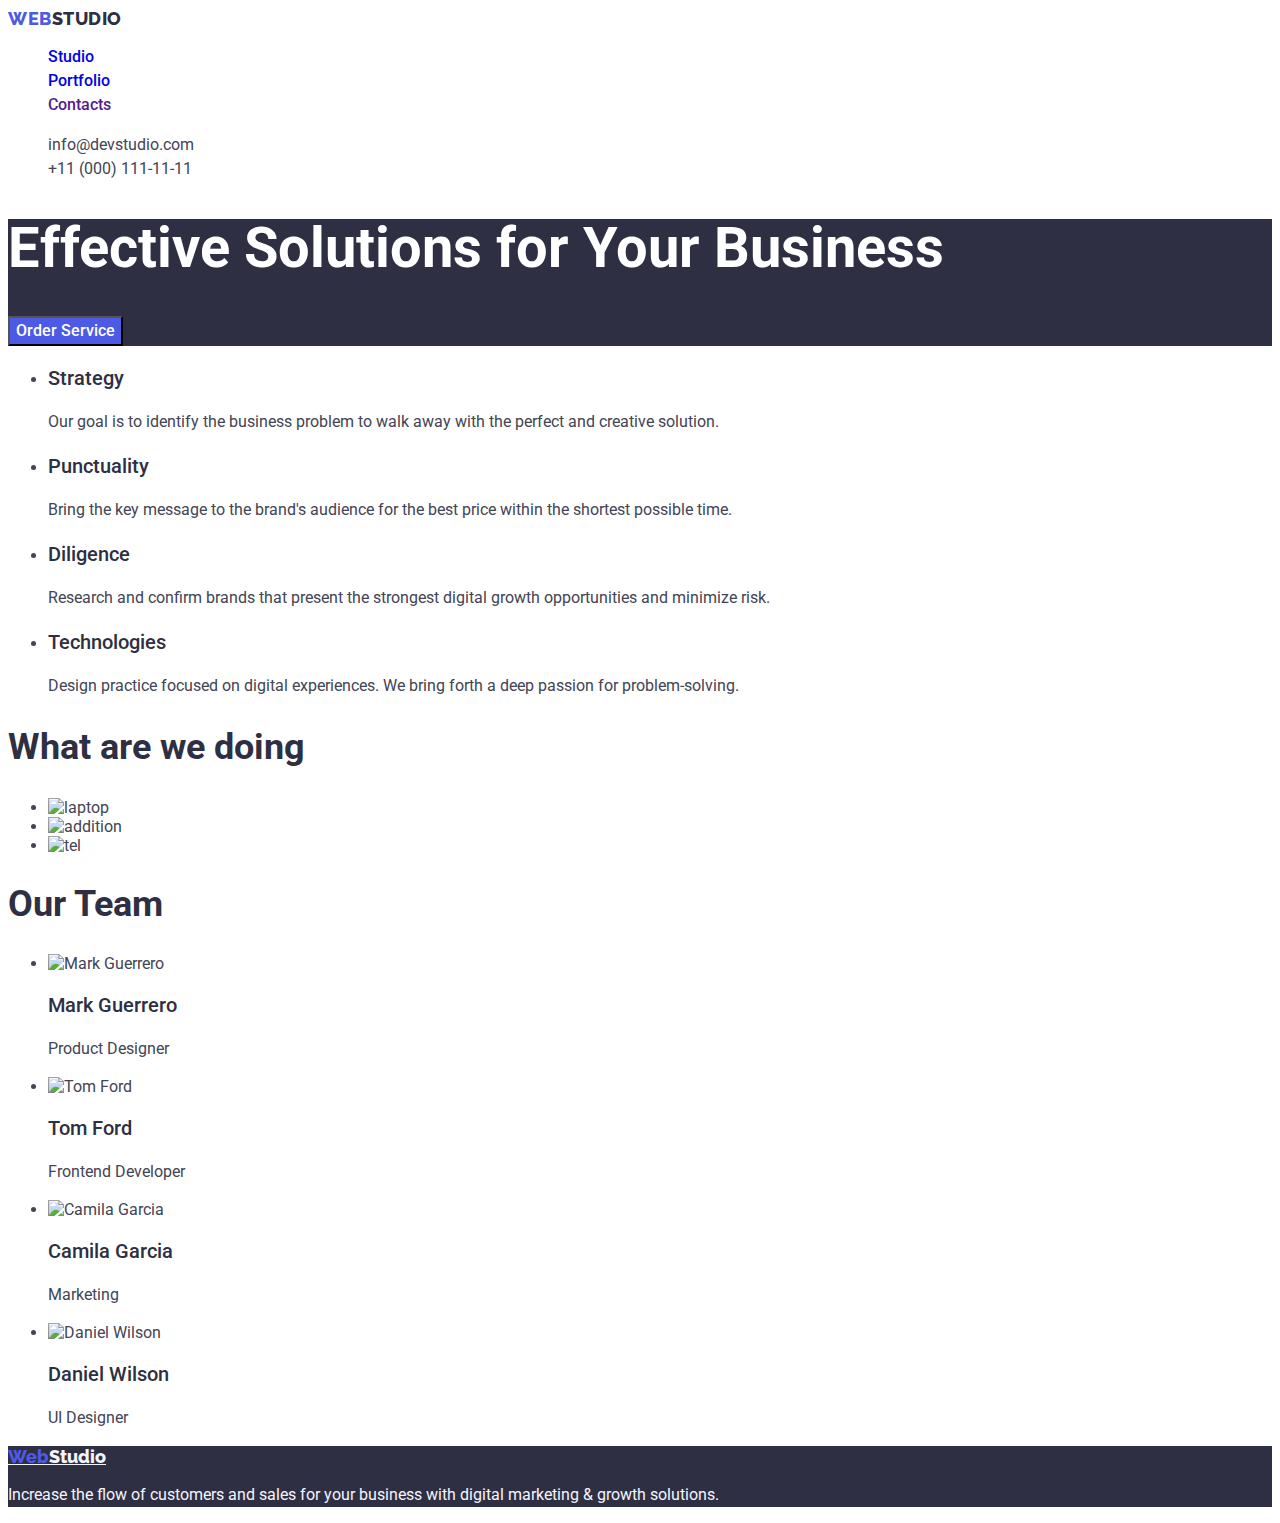
==== index.html @ cc431af2 "adress css" ====
<!DOCTYPE html>
<html lang="en">
  <head>
    <meta charset="UTF-8" />
    <meta http-equiv="X-UA-Compatible" content="IE=edge" />
    <meta name="viewport" content="width=device-width, initial-scale=1.0" />

    <link rel="preconnect" href="https://fonts.googleapis.com" />
    <link rel="preconnect" href="https://fonts.gstatic.com" crossorigin />
    <link
      href="https://fonts.googleapis.com/css2?family=Raleway:wght@800&family=Roboto:wght@400;500;700;900&display=swap"
      rel="stylesheet"
    />
    <title>WebStudio</title>
    <link rel="stylesheet" href="/css/styles.css" />
  </head>
  <body>
    <header class="header">
      <nav class="header-nav">
        <a class="header-logo link" href="./index.html">
          Web<span class="header-logo-studio">Studio</span></a
        >
        <ul class="header-menu list">
          <li class="header-menu-item">
            <a class="header-menu-link link" href="./index.html">Studio</a>
          </li>
          <li class="header-menu-item">
            <a class="header-menu-link link" href="./portfolio.html"
              >Portfolio</a
            >
          </li>
          <li class="header-menu-item">
            <a class="header-menu-link link" href="">Contacts</a>
          </li>
        </ul>
      </nav>
      <address class="address">
        <ul class="address-list list">
          <li class="address-item">
            <a class="address-link link" href="mailto:info@devstudio.com"
              >info@devstudio.com</a
            >
          </li>
          <li class="address-item">
            <a class="address-link link" href="tel:+110001111111"
              >+11 (000) 111-11-11</a
            >
          </li>
        </ul>
      </address>
    </header>

    <main>
      <section class="hero">
        <h1 class="hero-title">Effective Solutions for Your Business</h1>
        <button type="button" class="hero-btn">Order Service</button>
      </section>

      <section class="criteria">
        <h2 hidden>Criteria</h2>
        <ul class="criteria-list">
          <li class="criteria-item">
            <h3 class="criteria-subtitle">Strategy</h3>
            <p class="criteria-item-text">
              Our goal is to identify the business problem to walk away with the
              perfect and creative solution.
            </p>
          </li>
          <li class="criteria-item">
            <h3 class="criteria-subtitle">Punctuality</h3>
            <p class="criteria-item-text">
              Bring the key message to the brand's audience for the best price
              within the shortest possible time.
            </p>
          </li>
          <li class="criteria-item">
            <h3 class="criteria-subtitle">Diligence</h3>
            <p class="criteria-item-text">
              Research and confirm brands that present the strongest digital
              growth opportunities and minimize risk.
            </p>
          </li>
          <li class="criteria-item">
            <h3 class="criteria-subtitle">Technologies</h3>
            <p class="criteria-item-text">
              Design practice focused on digital experiences. We bring forth a
              deep passion for problem-solving.
            </p>
          </li>
        </ul>
      </section>

      <section class="question">
        <h2 class="question-title">What are we doing</h2>
        <ul class="question-list">
          <li class="question-item">
            <img
              src="./images/img10.jpg"
              alt="laptop"
              width="360"
              height="300"
            />
          </li>
          <li class="question-item">
            <img
              src="./images/img20.jpg"
              alt="addition"
              width="360"
              height="300"
            />
          </li>
          <li class="question-item">
            <img src="./images/img30.jpg" alt="tel" width="360" height="300" />
          </li>
        </ul>
      </section>

      <section class="Team">
        <h2 class="team-title">Our Team</h2>
        <ul class="team-list">
          <li class="team-item">
            <img src="./images/photo1.jpg" alt="Mark Guerrero" width="264" />
            <h3 class="team-subtitle">Mark Guerrero</h3>
            <p class="team-item-text">Product Designer</p>
          </li>
          <li class="team-item">
            <img src="./images/photo2.jpg" alt="Tom Ford" width="264" />
            <h3 class="team-subtitle">Tom Ford</h3>
            <p class="team-item-text">Frontend Developer</p>
          </li>
          <li class="team-item">
            <img src="./images/photo3.jpg" alt="Camila Garcia" width="264" />
            <h3 class="team-subtitle">Camila Garcia</h3>
            <p class="team-item-text">Marketing</p>
          </li>
          <li class="team-item">
            <img src="./images/photo4.jpg" alt="Daniel Wilson" width="264" />
            <h3 class="team-subtitle">Daniel Wilson</h3>
            <p class="team-item-text">UI Designer</p>
          </li>
        </ul>
      </section>
    </main>
    <footer class="footer">
      <a href="./index.html" class="footer-logo"
        ><span class="footer-logo-web">Web</span>Studio</a
      >

      <p class="footer-text">
        Increase the flow of customers and sales for your business with digital
        marketing & growth solutions.
      </p>
    </footer>
  </body>
</html>
---- css/styles.css ----
body {
  font-family: "Roboto", sans-serif;
  color: #434455;
  background-color: var(--white-background);
}
:root {
  --title-color: #2e2f42;
  --accent-color: #404bbf;
  --subtitle-text: #434455;
  --active-links: #4d5ae5;
  --white-background: #ffffff;
  --light-backgrounds: #f4f4fd;
}
/****************************holovna********************/
/***logo****/
.header {
}
.header-nav {
}

.link {
  text-decoration: none;
}
.list {
  list-style: none;
}

.header-logo-studio {
  font-family: "Raleway", sans-serif;
  font-style: normal;
  font-weight: 800;
  font-size: 18px;
  line-height: 1.17;
  color: var(--title-color);
  letter-spacing: 0.03em;
  text-transform: uppercase;
}
.header-logo {
  font-family: "Raleway", sans-serif;
  font-style: normal;
  font-weight: 800;
  font-size: 18px;
  line-height: 1.17;
  letter-spacing: 0.03em;
  text-transform: uppercase;
  color: var(--active-links);
}
.header-menu-list {
}
.header-menu-item {
  font-family: "Roboto";
  font-style: normal;
  font-weight: 500;
  font-size: 16px;
  line-height: 1.5;
  color: var(--title-color);
}
.header-logo:hover {
  color: var(--active-links);
}
.header-logo:focus {
  color: var(--active-links);
}
.header-menu-link:hover {
  color: var(--active-links);
}
.header-menu-link:focus {
  color: var(--active-links);
}

.address {
  font-style: normal;
}
.address-list {
}
.address-item {
}
.address-link {
  font-family: "Roboto";
  font-style: normal;
  font-weight: 400;
  font-size: 16px;
  line-height: 1.5;
  color: var(--subtitle-text);
}
.address-link:hover {
  color: #404bbf;
}
.address-link:focus {
  color: #404bbf;
}
/****hero***/
.hero {
  background: var(--title-color);
}
.hero-title {
  font-family: "Roboto";
  font-style: normal;
  font-weight: 700;
  font-size: 56px;
  line-height: 1.07;
  color: #ffffff;
}
.hero-btn {
  background: #4d5ae5;
  font-family: "Roboto";
  font-style: normal;
  font-weight: 500;
  font-size: 16px;
  line-height: 1.5;
  color: #ffffff;
}
/***criteria****/
.criteria {
}
.criteria-list {
}
.criteria-item {
}
.criteria-subtitle {
  font-family: "Roboto";
  font-style: normal;
  font-weight: 500;
  font-size: 20px;
  line-height: 1.2;
  color: var(--title-color);
}
.criteria-item-text {
  font-family: "Roboto";
  font-style: normal;
  font-weight: 400;
  font-size: 16px;
  line-height: 1.5;
  color: #434455;
}
/***question****/
.question-title {
  font-family: "Roboto";
  font-style: normal;
  font-weight: 700;
  font-size: 36px;
  line-height: 1.11;
  color: var(--title-color);
}
.question-list {
}
.question-item {
}
/***Team ***/
.Team {
}
.team-title {
  font-family: "Roboto";
  font-style: normal;
  font-weight: 700;
  font-size: 36px;
  line-height: 1.11;
  color: var(--title-color);
}

.team-list {
}
.team-item {
}
.team-subtitle {
  font-family: "Roboto";
  font-style: normal;
  font-weight: 500;
  font-size: 20px;
  line-height: 1.2;
  color: var(--title-color);
}
.team-item-text {
  font-family: "Roboto";
  font-style: normal;
  font-weight: 400;
  font-size: 16px;
  line-height: 1.5;
  color: #434455;
}
/****footer***/
.footer {
  background: var(--title-color);
}

.footer-text {
  font-family: "Roboto";
  font-style: normal;
  font-weight: 400;
  font-size: 16px;
  line-height: 1.5;
  color: #f4f4fd;
}
.footer-logo {
  font-family: "Raleway";
  font-style: normal;
  font-weight: 800;
  font-size: 18px;
  line-height: 1.17;
  color: #f4f4fd;
}
.footer-logo-web {
  font-family: "Raleway";
  font-style: normal;
  font-weight: 800;
  font-size: 18px;
  line-height: 1.17;
  color: #4d5ae5;
}
.footer-text {
  font-family: "Roboto";
  font-style: normal;
  font-weight: 400;
  font-size: 16px;
  line-height: 1.5;
  color: #f4f4fd;
}
/********************imgs page*******************/
/*******************buttons****************/
.varieties {
}
.varieties-list {
}
.varieties-item {
}
.varieties-btn-all {
  background: #404bbf;
  font-family: "Roboto";
  font-style: normal;
  font-weight: 500;
  font-size: 16px;
  line-height: 1.5;
  color: #ffffff;
}
.varieties-btn {
  background: #f4f4fd;
  font-family: "Roboto";
  font-style: normal;
  font-weight: 500;
  font-size: 16px;
  line-height: 1.5;
  color: #4d5ae5;
}
/********imgs******/
.imgs {
}
.imgs-list {
}
.imgs-item {
}
.imgs-subtitle {
  font-family: "Roboto";
  font-style: normal;
  font-weight: 500;
  font-size: 20px;
  line-height: 1.2;
  color: var(--title-color);
}
.imgs-text {
  font-family: "Roboto";
  font-style: normal;
  font-weight: 400;
  font-size: 16px;
  line-height: 24px;
  color: #434455;
}
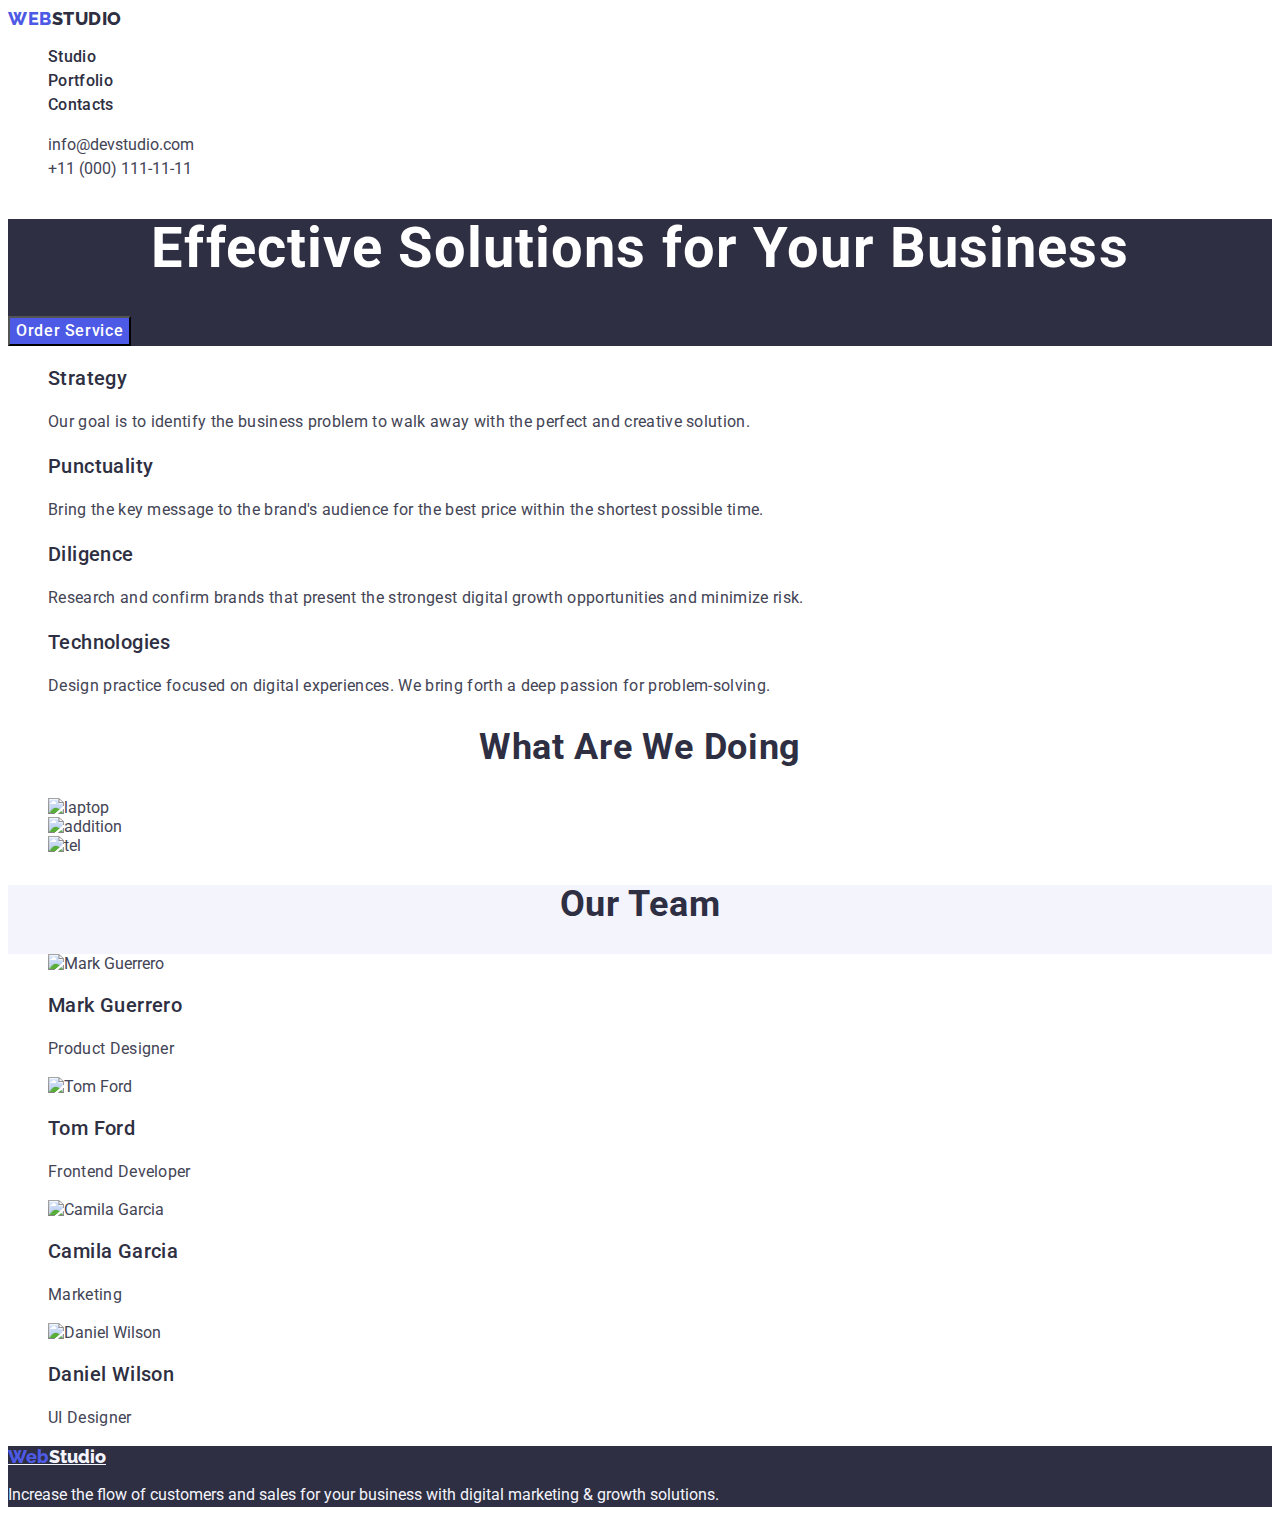
==== commit bb26a2b3: "team" ====
--- a/index.html
+++ b/index.html
@@ -12,12 +12,12 @@
       rel="stylesheet"
     />
     <title>WebStudio</title>
-    <link rel="stylesheet" href="/css/styles.css" />
+    <link rel="stylesheet" href="./css/styles.css" />
   </head>
   <body>
     <header class="header">
       <nav class="header-nav">
-        <a class="header-logo link" href="./index.html">
+        <a href="./index.html" class="header-logo link">
           Web<span class="header-logo-studio">Studio</span></a
         >
         <ul class="header-menu list">
@@ -58,7 +58,7 @@
 
       <section class="criteria">
         <h2 hidden>Criteria</h2>
-        <ul class="criteria-list">
+        <ul class="criteria-list list">
           <li class="criteria-item">
             <h3 class="criteria-subtitle">Strategy</h3>
             <p class="criteria-item-text">
@@ -92,7 +92,7 @@
 
       <section class="question">
         <h2 class="question-title">What are we doing</h2>
-        <ul class="question-list">
+        <ul class="question-list list">
           <li class="question-item">
             <img
               src="./images/img10.jpg"
@@ -115,9 +115,9 @@
         </ul>
       </section>
 
-      <section class="Team">
+      <section class="team">
         <h2 class="team-title">Our Team</h2>
-        <ul class="team-list">
+        <ul class="team-list list">
           <li class="team-item">
             <img src="./images/photo1.jpg" alt="Mark Guerrero" width="264" />
             <h3 class="team-subtitle">Mark Guerrero</h3>
--- a/css/styles.css
+++ b/css/styles.css
@@ -48,24 +48,33 @@
 .header-menu-list {
 }
 .header-menu-item {
-  font-family: "Roboto";
-  font-style: normal;
-  font-weight: 500;
-  font-size: 16px;
-  line-height: 1.5;
-  color: var(--title-color);
-}
-.header-logo:hover {
+}
+.header-menu-link {
+  font-family: "Roboto";
+  font-style: normal;
+  font-weight: 500;
+  font-size: 16px;
+  line-height: 1.5;
+  letter-spacing: 0.02em;
+  color: var(--title-color);
+}
+.header-menu-list:hover {
+  color: #404bbf;
+}
+.header-menu-list:focus {
+  color: #404bbf;
+}
+.header-logo :hover {
   color: var(--active-links);
 }
-.header-logo:focus {
+.header-logo :focus {
   color: var(--active-links);
 }
 .header-menu-link:hover {
-  color: var(--active-links);
+  color: #404bbf;
 }
 .header-menu-link:focus {
-  color: var(--active-links);
+  color: #404bbf;
 }
 
 .address {
@@ -99,16 +108,26 @@
   font-weight: 700;
   font-size: 56px;
   line-height: 1.07;
+  text-align: center;
+  letter-spacing: 0.02em;
   color: #ffffff;
 }
 .hero-btn {
+  cursor: pointer;
   background: #4d5ae5;
   font-family: "Roboto";
   font-style: normal;
   font-weight: 500;
   font-size: 16px;
   line-height: 1.5;
+  letter-spacing: 0.04em;
   color: #ffffff;
+}
+.hero-btn:hover {
+  background-color: #404bbf;
+}
+.hero-btn:focus {
+  background-color: #404bbf;
 }
 /***criteria****/
 .criteria {
@@ -123,6 +142,7 @@
   font-weight: 500;
   font-size: 20px;
   line-height: 1.2;
+  letter-spacing: 0.02em;
   color: var(--title-color);
 }
 .criteria-item-text {
@@ -131,15 +151,19 @@
   font-weight: 400;
   font-size: 16px;
   line-height: 1.5;
+  letter-spacing: 0.02em;
   color: #434455;
 }
 /***question****/
 .question-title {
+  text-transform: capitalize;
+  text-align: center;
   font-family: "Roboto";
   font-style: normal;
   font-weight: 700;
   font-size: 36px;
   line-height: 1.11;
+  letter-spacing: 0.02em;
   color: var(--title-color);
 }
 .question-list {
@@ -147,18 +171,23 @@
 .question-item {
 }
 /***Team ***/
-.Team {
+.team {
+  background-color: #f4f4fd;
 }
 .team-title {
+  text-align: center;
   font-family: "Roboto";
   font-style: normal;
   font-weight: 700;
   font-size: 36px;
   line-height: 1.11;
+  letter-spacing: 0.02em;
+  text-transform: capitalize;
   color: var(--title-color);
 }
 
 .team-list {
+  background-color: #ffffff;
 }
 .team-item {
 }
@@ -168,6 +197,7 @@
   font-weight: 500;
   font-size: 20px;
   line-height: 1.2;
+  letter-spacing: 0.02em;
   color: var(--title-color);
 }
 .team-item-text {
@@ -176,6 +206,7 @@
   font-weight: 400;
   font-size: 16px;
   line-height: 1.5;
+  letter-spacing: 0.02em;
   color: #434455;
 }
 /****footer***/
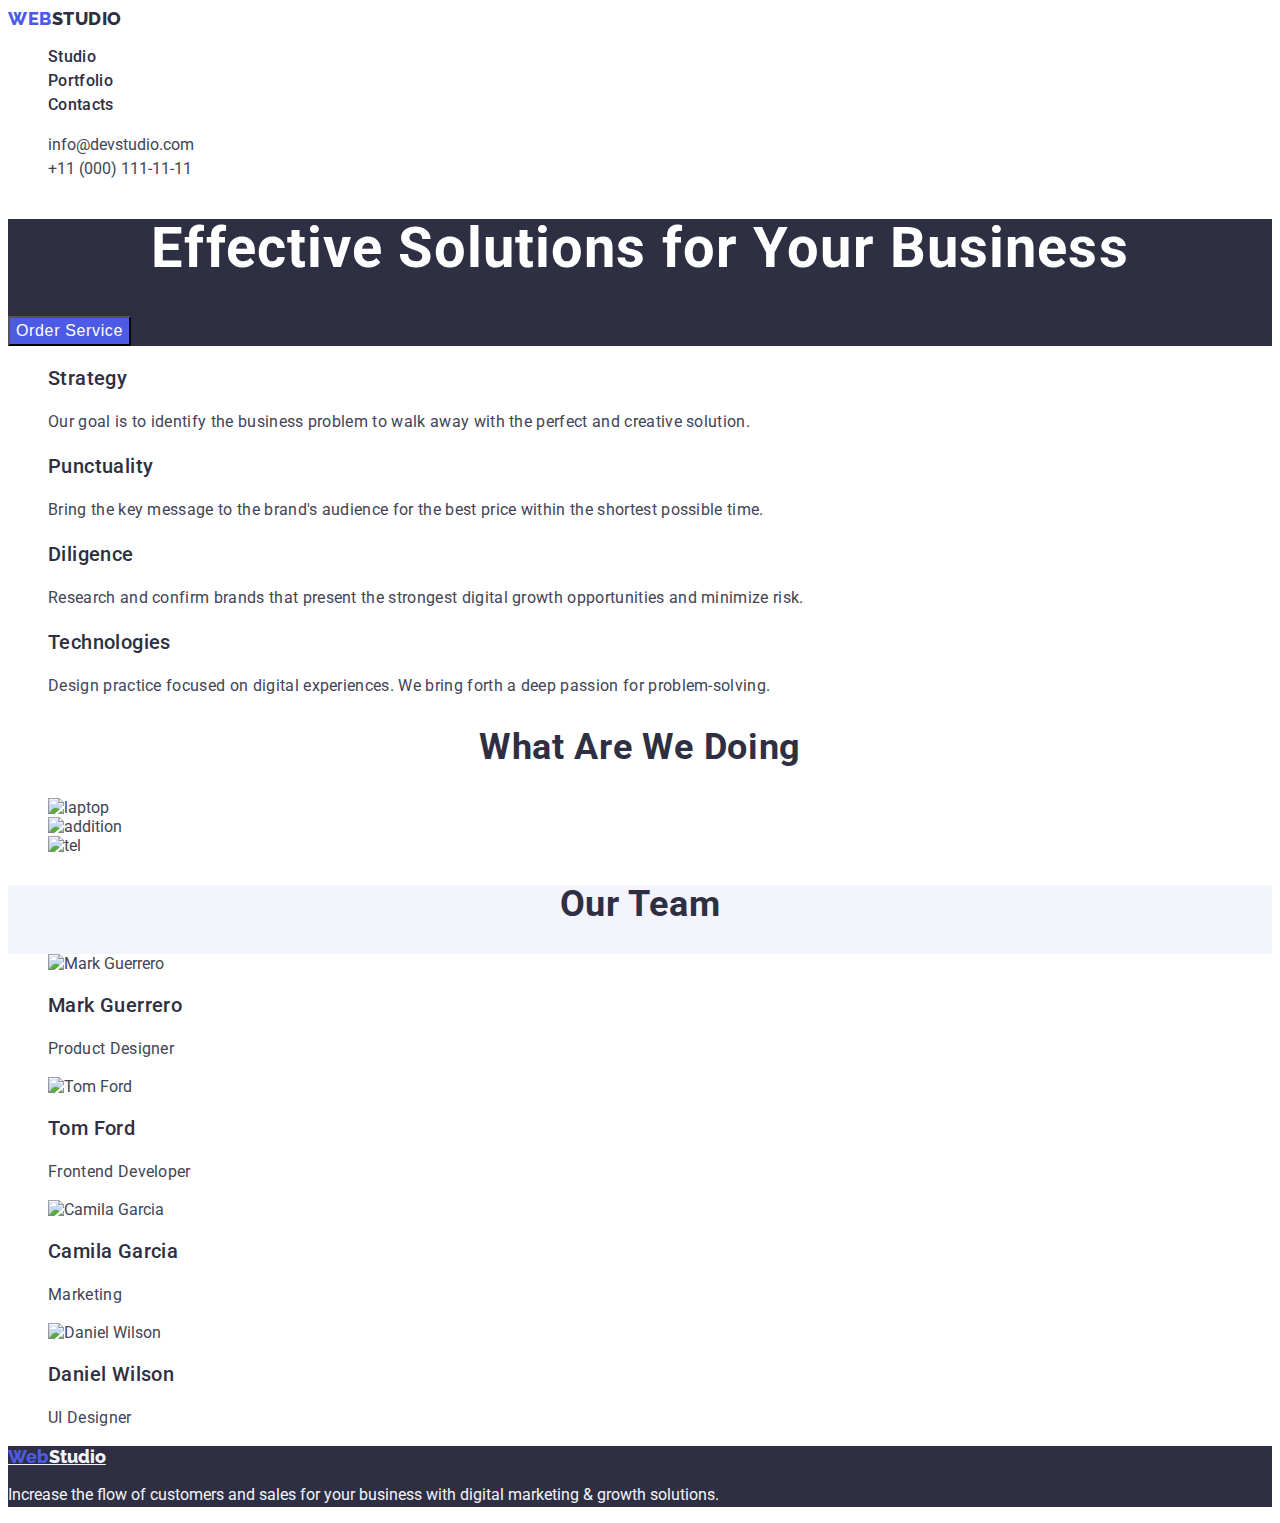
==== commit 41b22e7c: "team" ====
--- a/index.html
+++ b/index.html
@@ -115,7 +115,7 @@
         </ul>
       </section>
 
-      <section class="team">
+      <section class="our-team">
         <h2 class="team-title">Our Team</h2>
         <ul class="team-list list">
           <li class="team-item">
--- a/css/styles.css
+++ b/css/styles.css
@@ -113,15 +113,14 @@
   color: #ffffff;
 }
 .hero-btn {
-  cursor: pointer;
-  background: #4d5ae5;
-  font-family: "Roboto";
-  font-style: normal;
+  background-color: #4d5ae5;
+  background-color: #4d5ae5;
   font-weight: 500;
   font-size: 16px;
   line-height: 1.5;
   letter-spacing: 0.04em;
   color: #ffffff;
+  cursor: pointer;
 }
 .hero-btn:hover {
   background-color: #404bbf;
@@ -171,9 +170,10 @@
 .question-item {
 }
 /***Team ***/
-.team {
+.our-team {
   background-color: #f4f4fd;
 }
+
 .team-title {
   text-align: center;
   font-family: "Roboto";
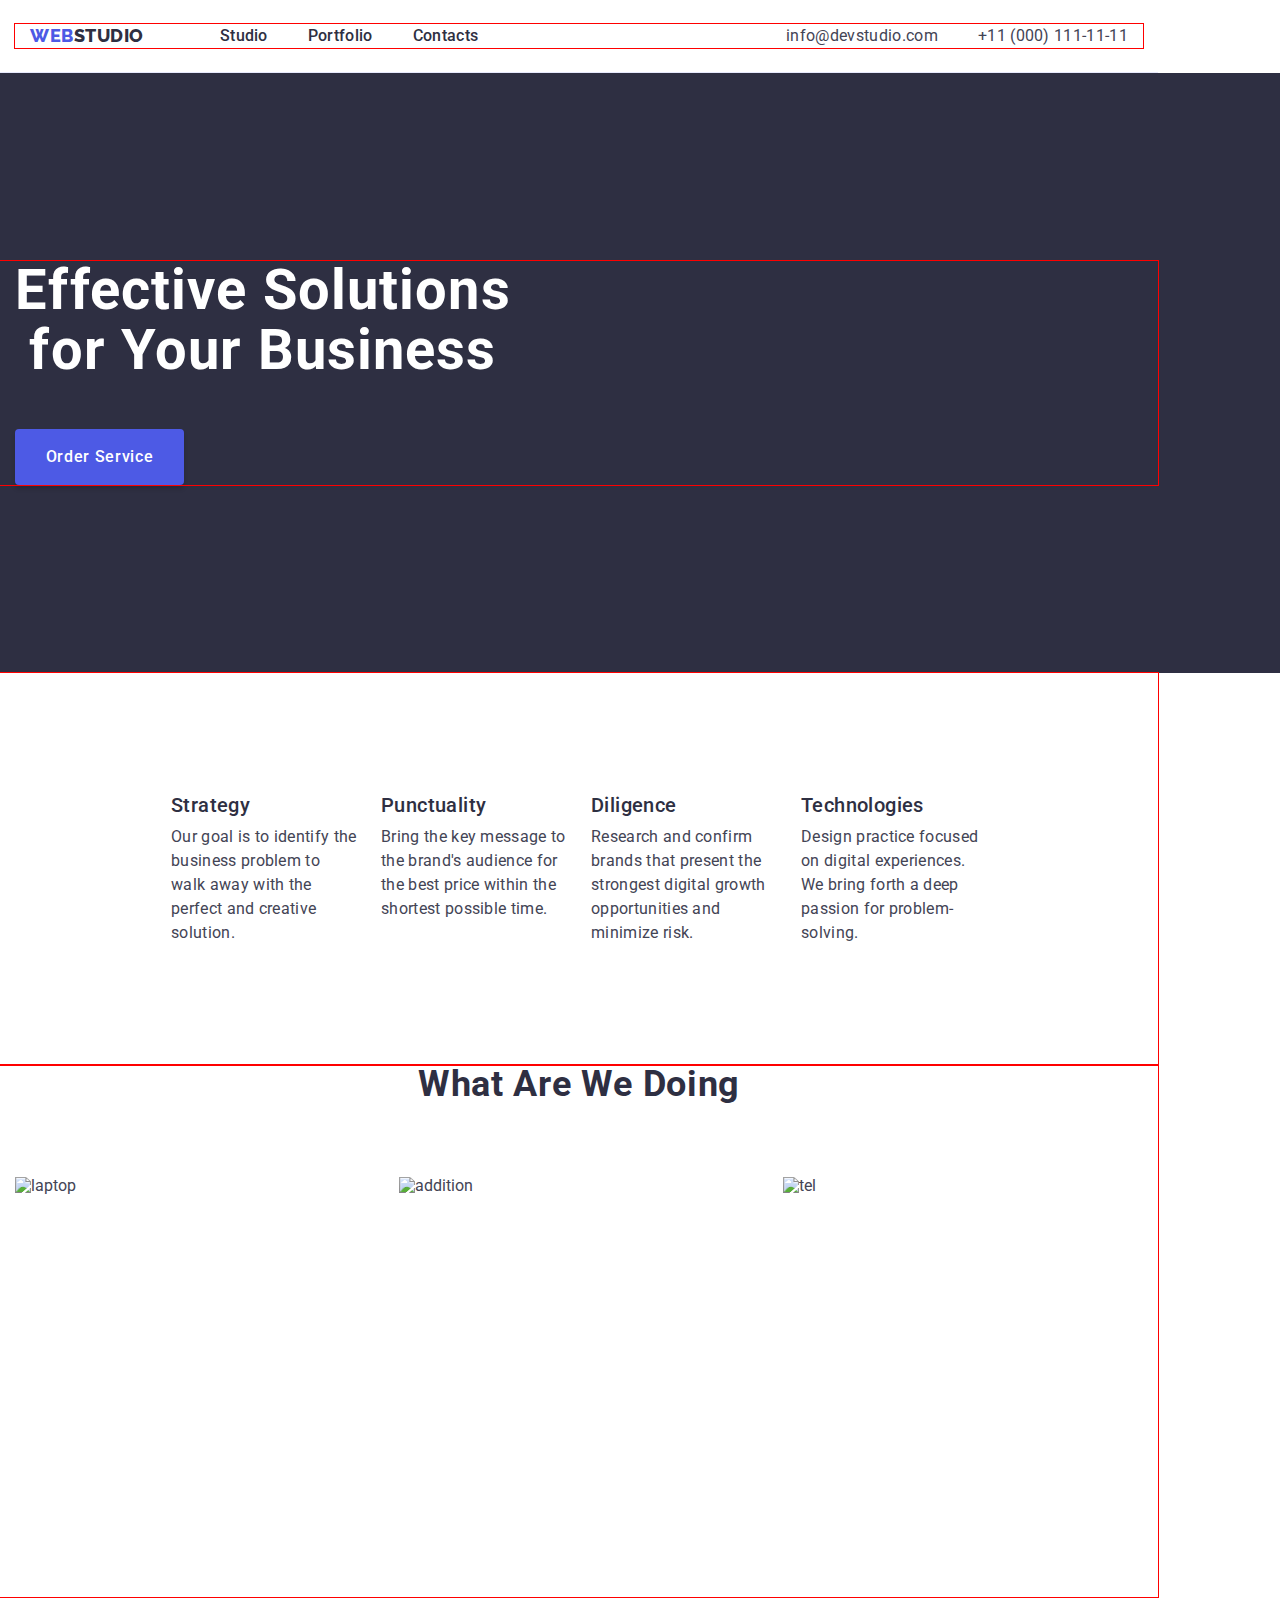
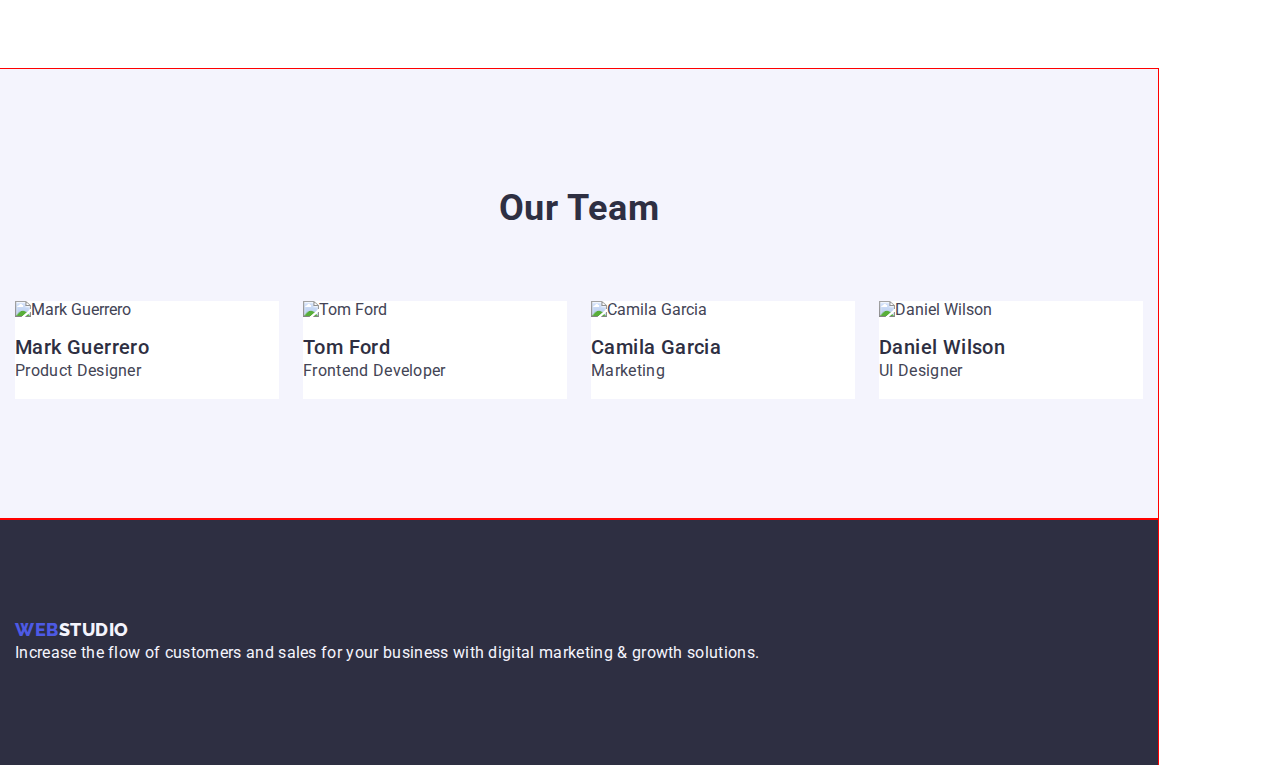
==== commit 94aeb4de: "section" ====
--- a/index.html
+++ b/index.html
@@ -11,145 +11,177 @@
       href="https://fonts.googleapis.com/css2?family=Raleway:wght@800&family=Roboto:wght@400;500;700;900&display=swap"
       rel="stylesheet"
     />
+    <link
+      rel="stylesheet"
+      href="https://cdnjs.cloudflare.com/ajax/libs/modern-normalize/2.0.0/modern-normalize.min.css"
+    />
     <title>WebStudio</title>
     <link rel="stylesheet" href="./css/styles.css" />
   </head>
   <body>
     <header class="header">
-      <nav class="header-nav">
-        <a href="./index.html" class="header-logo link">
-          Web<span class="header-logo-studio">Studio</span></a
-        >
-        <ul class="header-menu list">
-          <li class="header-menu-item">
-            <a class="header-menu-link link" href="./index.html">Studio</a>
-          </li>
-          <li class="header-menu-item">
-            <a class="header-menu-link link" href="./portfolio.html"
-              >Portfolio</a
-            >
-          </li>
-          <li class="header-menu-item">
-            <a class="header-menu-link link" href="">Contacts</a>
-          </li>
-        </ul>
-      </nav>
-      <address class="address">
-        <ul class="address-list list">
-          <li class="address-item">
-            <a class="address-link link" href="mailto:info@devstudio.com"
-              >info@devstudio.com</a
-            >
-          </li>
-          <li class="address-item">
-            <a class="address-link link" href="tel:+110001111111"
-              >+11 (000) 111-11-11</a
-            >
-          </li>
-        </ul>
-      </address>
+      <div class="container header-container">
+        <nav class="header-nav">
+          <a href="./index.html" class="header-logo link">
+            Web<span class="header-logo-studio">Studio</span></a
+          >
+          <ul class="header-menu list">
+            <li class="header-menu-item">
+              <a class="header-menu-link link" href="./index.html">Studio</a>
+            </li>
+            <li class="header-menu-item">
+              <a class="header-menu-link link" href="./portfolio.html"
+                >Portfolio</a
+              >
+            </li>
+            <li class="header-menu-item">
+              <a class="header-menu-link link" href="">Contacts</a>
+            </li>
+          </ul>
+        </nav>
+        <address class="address">
+          <ul class="address-list list">
+            <li class="address-item">
+              <a class="address-link link" href="mailto:info@devstudio.com"
+                >info@devstudio.com</a
+              >
+            </li>
+            <li class="address-item">
+              <a class="address-link link" href="tel:+110001111111"
+                >+11 (000) 111-11-11</a
+              >
+            </li>
+          </ul>
+        </address>
+      </div>
     </header>
 
     <main>
-      <section class="hero">
-        <h1 class="hero-title">Effective Solutions for Your Business</h1>
-        <button type="button" class="hero-btn">Order Service</button>
-      </section>
+        <section class="hero">
+          <div class="container hero-container">
+          <h1 class="hero-title">Effective Solutions for Your Business</h1>
+          <button type="button" class="hero-btn">Order Service</button>
+        </section>
+      </div>
 
-      <section class="criteria">
-        <h2 hidden>Criteria</h2>
-        <ul class="criteria-list list">
-          <li class="criteria-item">
-            <h3 class="criteria-subtitle">Strategy</h3>
-            <p class="criteria-item-text">
-              Our goal is to identify the business problem to walk away with the
-              perfect and creative solution.
-            </p>
-          </li>
-          <li class="criteria-item">
-            <h3 class="criteria-subtitle">Punctuality</h3>
-            <p class="criteria-item-text">
-              Bring the key message to the brand's audience for the best price
-              within the shortest possible time.
-            </p>
-          </li>
-          <li class="criteria-item">
-            <h3 class="criteria-subtitle">Diligence</h3>
-            <p class="criteria-item-text">
-              Research and confirm brands that present the strongest digital
-              growth opportunities and minimize risk.
-            </p>
-          </li>
-          <li class="criteria-item">
-            <h3 class="criteria-subtitle">Technologies</h3>
-            <p class="criteria-item-text">
-              Design practice focused on digital experiences. We bring forth a
-              deep passion for problem-solving.
-            </p>
-          </li>
-        </ul>
-      </section>
+      <div class="container">
+        <section class="criteria">
+          <h2 hidden>Criteria</h2>
+          <ul class="criteria-list list">
+            <li class="criteria-item">
+              <h3 class="criteria-subtitle">Strategy</h3>
+              <p class="criteria-item-text">
+                Our goal is to identify the business problem to walk away with
+                the perfect and creative solution.
+              </p>
+            </li>
+            <li class="criteria-item">
+              <h3 class="criteria-subtitle">Punctuality</h3>
+              <p class="criteria-item-text">
+                Bring the key message to the brand's audience for the best price
+                within the shortest possible time.
+              </p>
+            </li>
+            <li class="criteria-item">
+              <h3 class="criteria-subtitle">Diligence</h3>
+              <p class="criteria-item-text">
+                Research and confirm brands that present the strongest digital
+                growth opportunities and minimize risk.
+              </p>
+            </li>
+            <li class="criteria-item">
+              <h3 class="criteria-subtitle">Technologies</h3>
+              <p class="criteria-item-text">
+                Design practice focused on digital experiences. We bring forth a
+                deep passion for problem-solving.
+              </p>
+            </li>
+          </ul>
+        </section>
+      </div>
 
-      <section class="question">
-        <h2 class="question-title">What are we doing</h2>
-        <ul class="question-list list">
-          <li class="question-item">
-            <img
-              src="./images/img10.jpg"
-              alt="laptop"
-              width="360"
-              height="300"
-            />
-          </li>
-          <li class="question-item">
-            <img
-              src="./images/img20.jpg"
-              alt="addition"
-              width="360"
-              height="300"
-            />
-          </li>
-          <li class="question-item">
-            <img src="./images/img30.jpg" alt="tel" width="360" height="300" />
-          </li>
-        </ul>
-      </section>
+      <div class="container">
+        <section class="question">
+          <h2 class="question-title">What are we doing</h2>
+          <ul class="question-list list">
+            <li class="question-item">
+              <img
+                src="./images/img10.jpg"
+                alt="laptop"
+                width="360"
+                height="300"
+              />
+            </li>
+            <li class="question-item">
+              <img
+                src="./images/img20.jpg"
+                alt="addition"
+                width="360"
+                height="300"
+              />
+            </li>
+            <li class="question-item">
+              <img
+                src="./images/img30.jpg"
+                alt="tel"
+                width="360"
+                height="300"
+              />
+            </li>
+          </ul>
+        </section>
+      </div>
 
-      <section class="our-team">
-        <h2 class="team-title">Our Team</h2>
-        <ul class="team-list list">
-          <li class="team-item">
-            <img src="./images/photo1.jpg" alt="Mark Guerrero" width="264" />
-            <h3 class="team-subtitle">Mark Guerrero</h3>
-            <p class="team-item-text">Product Designer</p>
-          </li>
-          <li class="team-item">
-            <img src="./images/photo2.jpg" alt="Tom Ford" width="264" />
-            <h3 class="team-subtitle">Tom Ford</h3>
-            <p class="team-item-text">Frontend Developer</p>
-          </li>
-          <li class="team-item">
-            <img src="./images/photo3.jpg" alt="Camila Garcia" width="264" />
-            <h3 class="team-subtitle">Camila Garcia</h3>
-            <p class="team-item-text">Marketing</p>
-          </li>
-          <li class="team-item">
-            <img src="./images/photo4.jpg" alt="Daniel Wilson" width="264" />
-            <h3 class="team-subtitle">Daniel Wilson</h3>
-            <p class="team-item-text">UI Designer</p>
-          </li>
-        </ul>
-      </section>
+      <div class="container team-container">
+        <section class="our-team">
+          <h2 class="team-title">Our Team</h2>
+          <ul class="team-list list">
+            <li class="team-item">
+              <img src="./images/photo1.jpg" alt="Mark Guerrero" width="264" />
+
+              <div class="team-text">
+                <h3 class="team-subtitle">Mark Guerrero</h3>
+                <p class="team-item-text">Product Designer</p>
+              </div>
+            </li>
+            <li class="team-item">
+              <img src="./images/photo2.jpg" alt="Tom Ford" width="264" />
+
+              <div class="team-text">
+                <h3 class="team-subtitle">Tom Ford</h3>
+                <p class="team-item-text">Frontend Developer</p>
+              </div>
+            </li>
+            <li class="team-item">
+              <img src="./images/photo3.jpg" alt="Camila Garcia" width="264" />
+
+              <div class="team-text">
+                <h3 class="team-subtitle">Camila Garcia</h3>
+                <p class="team-item-text">Marketing</p>
+              </div>
+            </li>
+            <li class="team-item">
+              <img src="./images/photo4.jpg" alt="Daniel Wilson" width="264" />
+              <div class="team-text">
+                <h3 class="team-subtitle">Daniel Wilson</h3>
+                <p class="team-item-text">UI Designer</p>
+              </div>
+            </li>
+          </ul>
+        </section>
+      </div>
     </main>
-    <footer class="footer">
-      <a href="./index.html" class="footer-logo"
-        ><span class="footer-logo-web">Web</span>Studio</a
-      >
+    <div class="container footer-container">
+      <footer class="footer">
+        <a href="./index.html" class="footer-logo link"
+          >Web<span class="footer-logo-studio">Studio</span></a
+        >
 
-      <p class="footer-text">
-        Increase the flow of customers and sales for your business with digital
-        marketing & growth solutions.
-      </p>
-    </footer>
+        <p class="footer-text">
+          Increase the flow of customers and sales for your business with
+          digital marketing & growth solutions.
+        </p>
+      </footer>
+    </div>
   </body>
 </html>
--- a/css/styles.css
+++ b/css/styles.css
@@ -1,6 +1,6 @@
 body {
   font-family: "Roboto", sans-serif;
-  color: #434455;
+  color: var(--text-color);
   background-color: var(--white-background);
 }
 :root {
@@ -10,14 +10,63 @@
   --active-links: #4d5ae5;
   --white-background: #ffffff;
   --light-backgrounds: #f4f4fd;
+  --text-color: #434455;
+}
+.container {
+  width: 100%;
+  max-width: 1158px;
+  padding-left: 15px;
+  padding-right: 15px;
+  margin-left: 0;
+  margin-right: 0;
+  outline: 1px solid red;
+}
+img {
+  display: block;
+}
+
+h1,
+h2,
+h3,
+h4,
+h5,
+h6,
+p {
+  margin-top: 0;
+  margin-bottom: 0;
+}
+ul {
+  list-style-type: none;
+  margin-top: 0;
+  margin-bottom: 0;
+  padding-left: 0;
 }
 /****************************holovna********************/
 /***logo****/
 .header {
+  padding-top: 24px;
+  padding-bottom: 24px;
+  width: 100%;
+  width: 1158px;
+  padding-left: 15px;
+  padding-right: 15px;
+  margin-left: 0;
+  margin-right: 0;
+  border-bottom: 1px solid #e7e9fc;
+}
+.header-container {
+  display: flex;
+  align-items: center;
 }
 .header-nav {
-}
-
+  display: flex;
+  align-items: center;
+}
+
+.header-menu {
+  display: flex;
+  gap: 40px;
+}
 .link {
   text-decoration: none;
 }
@@ -44,6 +93,7 @@
   letter-spacing: 0.03em;
   text-transform: uppercase;
   color: var(--active-links);
+  margin-right: 76px;
 }
 .header-menu-list {
 }
@@ -79,8 +129,11 @@
 
 .address {
   font-style: normal;
+  margin-left: auto;
 }
 .address-list {
+  display: flex;
+  gap: 40px;
 }
 .address-item {
 }
@@ -89,7 +142,9 @@
   font-style: normal;
   font-weight: 400;
   font-size: 16px;
-  line-height: 1.5;
+  letter-spacing: 0.02em;
+  line-height: 1.5;
+
   color: var(--subtitle-text);
 }
 .address-link:hover {
@@ -101,7 +156,12 @@
 /****hero***/
 .hero {
   background: var(--title-color);
-}
+  padding-top: 188px;
+  padding-bottom: 188px;
+}
+.hero-container {
+}
+
 .hero-title {
   font-family: "Roboto";
   font-style: normal;
@@ -111,9 +171,12 @@
   text-align: center;
   letter-spacing: 0.02em;
   color: #ffffff;
-}
+  max-width: 496px;
+  margin-bottom: 48px;
+}
+
 .hero-btn {
-  background-color: #4d5ae5;
+  font-family: inherit;
   background-color: #4d5ae5;
   font-weight: 500;
   font-size: 16px;
@@ -121,6 +184,14 @@
   letter-spacing: 0.04em;
   color: #ffffff;
   cursor: pointer;
+  background: #4d5ae5;
+  box-shadow: 0px 4px 4px rgba(0, 0, 0, 0.15);
+  border-radius: 4px;
+  border: none;
+  min-width: 169px;
+  height: 56px;
+  display: block;
+  cursor: pointer;
 }
 .hero-btn:hover {
   background-color: #404bbf;
@@ -130,10 +201,17 @@
 }
 /***criteria****/
 .criteria {
+  padding-top: 120px;
+  padding-bottom: 120px;
 }
 .criteria-list {
+  display: flex;
+  padding-right: 156px;
+  padding-left: 156px;
+  gap: 24px;
 }
 .criteria-item {
+  width: 264px;
 }
 .criteria-subtitle {
   font-family: "Roboto";
@@ -143,6 +221,7 @@
   line-height: 1.2;
   letter-spacing: 0.02em;
   color: var(--title-color);
+  margin-bottom: 8px;
 }
 .criteria-item-text {
   font-family: "Roboto";
@@ -154,6 +233,9 @@
   color: #434455;
 }
 /***question****/
+.question {
+  padding-bottom: 120px;
+}
 .question-title {
   text-transform: capitalize;
   text-align: center;
@@ -164,15 +246,24 @@
   line-height: 1.11;
   letter-spacing: 0.02em;
   color: var(--title-color);
+  min-width: 323px;
+  margin-bottom: 72px;
 }
 .question-list {
+  display: flex;
+  gap: 24px;
 }
 .question-item {
+  width: 360px;
 }
 /***Team ***/
 .our-team {
   background-color: #f4f4fd;
 }
+.team-container {
+  background-color: #f4f4fd;
+  padding-bottom: 120px;
+}
 
 .team-title {
   text-align: center;
@@ -184,13 +275,23 @@
   letter-spacing: 0.02em;
   text-transform: capitalize;
   color: var(--title-color);
+  padding-top: 120px;
+  margin: 72px;
 }
 
 .team-list {
+  display: flex;
+  gap: 24px;
+}
+.team-item {
   background-color: #ffffff;
-}
-.team-item {
-}
+  width: 264px;
+}
+.team-text {
+  padding-top: 16px;
+  padding-bottom: 16px;
+}
+
 .team-subtitle {
   font-family: "Roboto";
   font-style: normal;
@@ -208,10 +309,17 @@
   line-height: 1.5;
   letter-spacing: 0.02em;
   color: #434455;
+  align-items: center;
 }
 /****footer***/
+.footer-container {
+  background: var(--title-color);
+  padding-top: 100px;
+  padding-bottom: 100px;
+}
 .footer {
   background: var(--title-color);
+  min-width: 264px;
 }
 
 .footer-text {
@@ -222,21 +330,25 @@
   line-height: 1.5;
   color: #f4f4fd;
 }
-.footer-logo {
-  font-family: "Raleway";
+.footer-logo-studio {
+  font-family: "Raleway", sans-serif;
   font-style: normal;
   font-weight: 800;
   font-size: 18px;
   line-height: 1.17;
   color: #f4f4fd;
-}
-.footer-logo-web {
-  font-family: "Raleway";
+  letter-spacing: 0.03em;
+  text-transform: uppercase;
+}
+.footer-logo {
+  font-family: "Raleway", sans-serif;
   font-style: normal;
   font-weight: 800;
   font-size: 18px;
   line-height: 1.17;
-  color: #4d5ae5;
+  letter-spacing: 0.03em;
+  text-transform: uppercase;
+  color: var(--active-links);
 }
 .footer-text {
   font-family: "Roboto";
@@ -244,40 +356,60 @@
   font-weight: 400;
   font-size: 16px;
   line-height: 1.5;
+  letter-spacing: 0.02em;
   color: #f4f4fd;
 }
 /********************imgs page*******************/
 /*******************buttons****************/
-.varieties {
+.section-container {
+  padding-top: 96px;
+  padding-left: 120px;
+}
+.section {
 }
 .varieties-list {
+  display: flex;
+  max-width: 586px;
+  margin-left: auto;
+  gap: 24px;
 }
 .varieties-item {
-}
-.varieties-btn-all {
-  background: #404bbf;
-  font-family: "Roboto";
-  font-style: normal;
-  font-weight: 500;
-  font-size: 16px;
-  line-height: 1.5;
+  border: 1px solid #e7e9fc;
+  border-radius: 4px;
+}
+.varieties-btn {
+  font-family: "Roboto", sans-serif;
+  background: #f4f4fd;
+  font-style: normal;
+  font-weight: 500;
+  font-size: 16px;
+  line-height: 1.5;
+  letter-spacing: 0.04em;
+  color: #4d5ae5;
+  cursor: pointer;
+}
+.varieties-btn:hover {
   color: #ffffff;
-}
-.varieties-btn {
-  background: #f4f4fd;
-  font-family: "Roboto";
-  font-style: normal;
-  font-weight: 500;
-  font-size: 16px;
-  line-height: 1.5;
-  color: #4d5ae5;
-}
+  background-color: #404bbf;
+}
+.varieties-btn:focus {
+  color: #ffffff;
+  background-color: #404bbf;
+}
+
 /********imgs******/
 .imgs {
+  width: 360px;
 }
 .imgs-list {
+  display: flex;
+  flex-wrap: wrap;
+  gap: 48px 24px;
 }
 .imgs-item {
+  width: calc((100%- 144px) / 9);
+}
+.imgs-item-link {
 }
 .imgs-subtitle {
   font-family: "Roboto";
@@ -285,6 +417,7 @@
   font-weight: 500;
   font-size: 20px;
   line-height: 1.2;
+  letter-spacing: 0.02em;
   color: var(--title-color);
 }
 .imgs-text {
@@ -292,6 +425,7 @@
   font-style: normal;
   font-weight: 400;
   font-size: 16px;
-  line-height: 24px;
-  color: #434455;
-}
+  line-height: 1.5;
+  letter-spacing: 0.02em;
+  color: var(--text-color);
+}
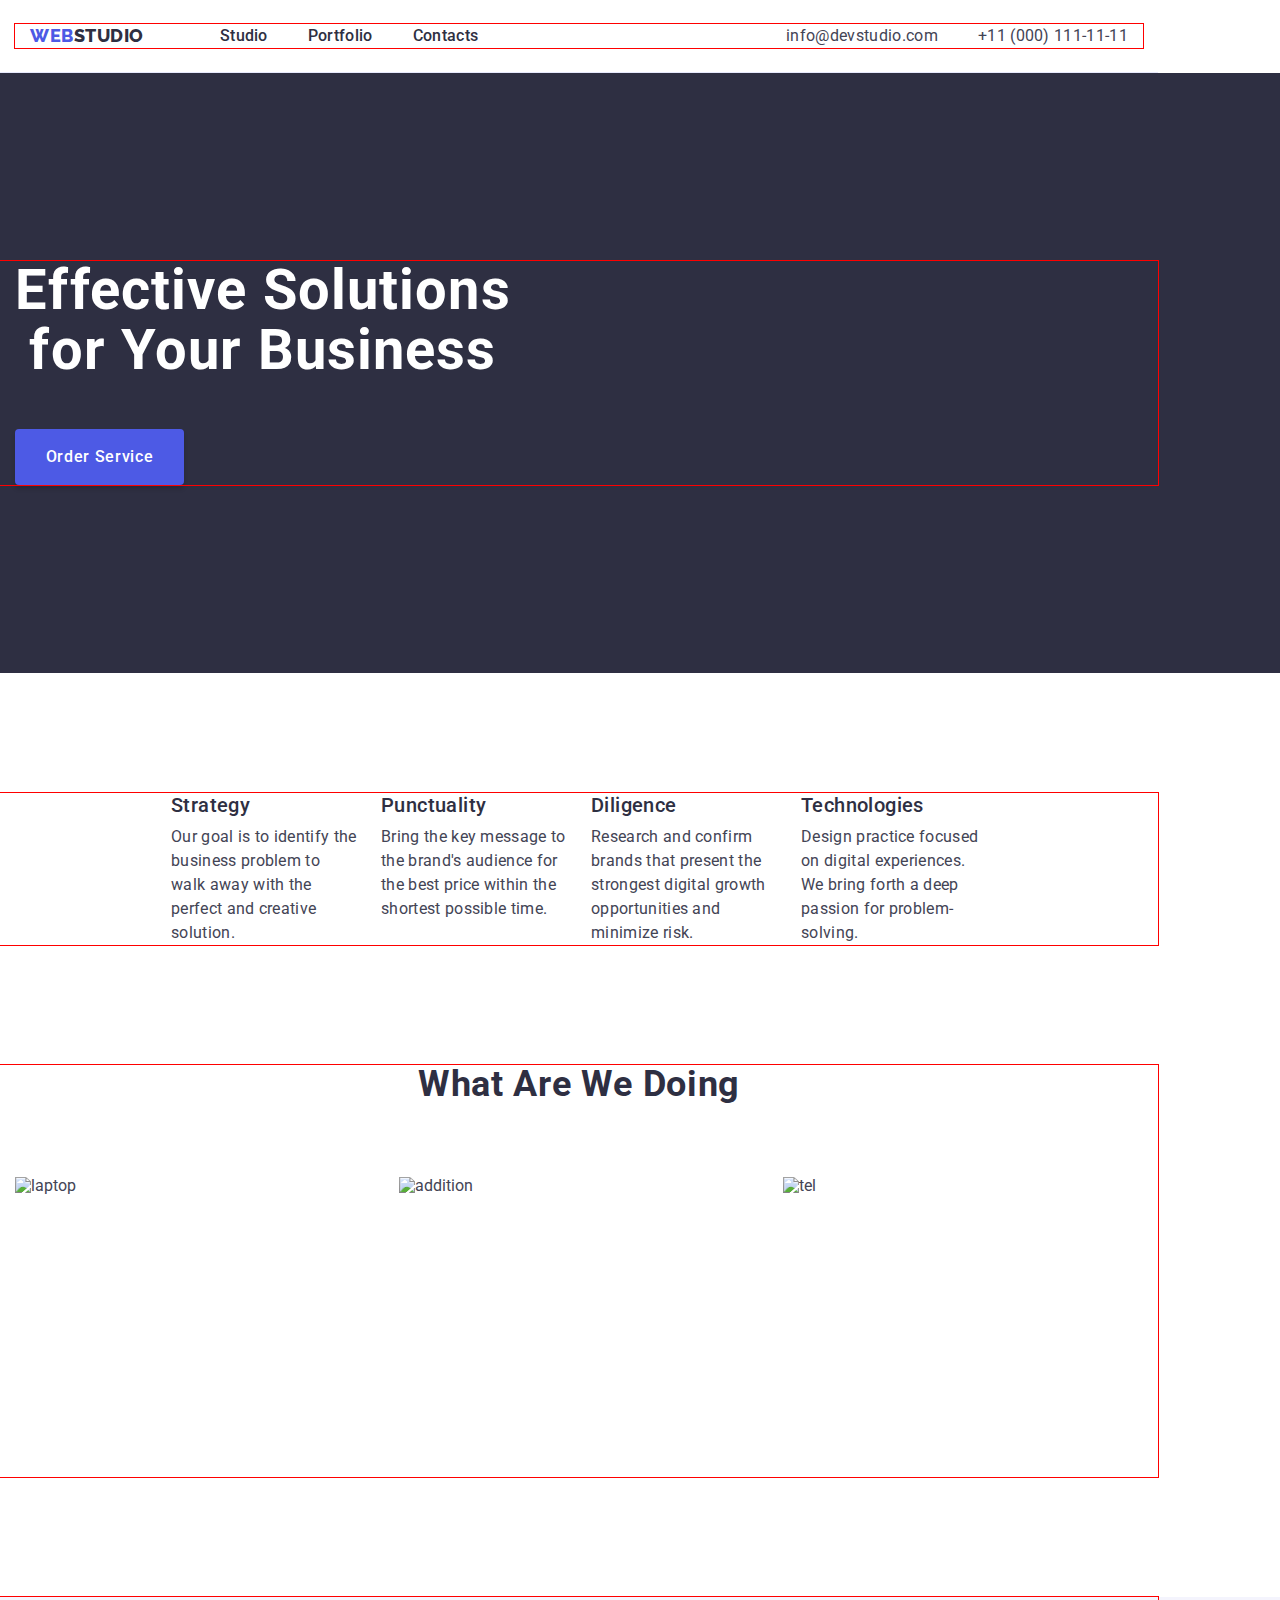
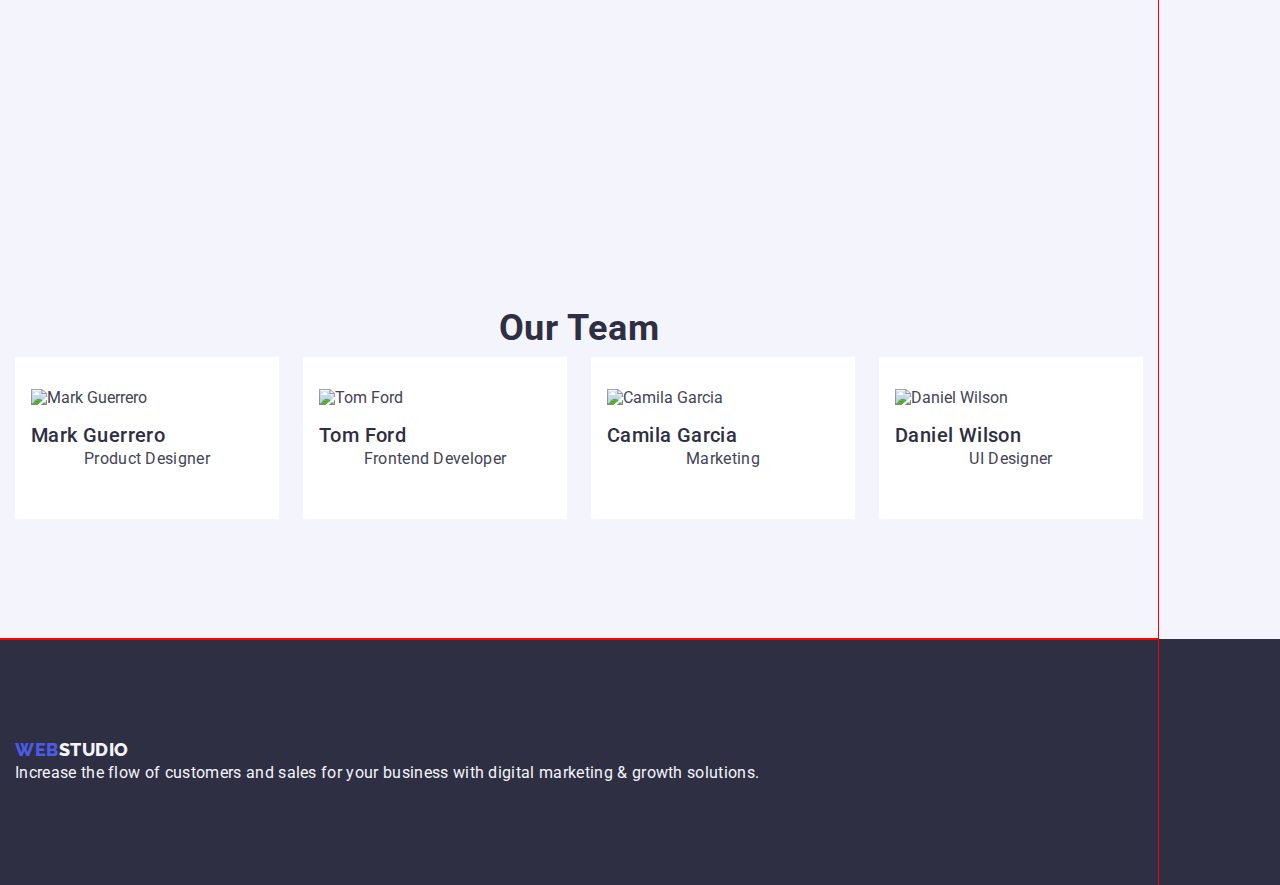
==== commit e4f875ce: "footer" ====
--- a/index.html
+++ b/index.html
@@ -57,16 +57,16 @@
     </header>
 
     <main>
-        <section class="hero">
-          <div class="container hero-container">
+      <section class="hero">
+        <div class="container hero-container">
           <h1 class="hero-title">Effective Solutions for Your Business</h1>
           <button type="button" class="hero-btn">Order Service</button>
-        </section>
-      </div>
+        </div>
+      </section>
 
-      <div class="container">
-        <section class="criteria">
-          <h2 hidden>Criteria</h2>
+      <section class="criteria">
+        <div class="container">
+          <h2 class="visually-hidden" hidden>Criteria</h2>
           <ul class="criteria-list list">
             <li class="criteria-item">
               <h3 class="criteria-subtitle">Strategy</h3>
@@ -97,11 +97,11 @@
               </p>
             </li>
           </ul>
-        </section>
-      </div>
+        </div>
+      </section>
 
-      <div class="container">
-        <section class="question">
+      <section class="question">
+        <div class="container">
           <h2 class="question-title">What are we doing</h2>
           <ul class="question-list list">
             <li class="question-item">
@@ -129,11 +129,11 @@
               />
             </li>
           </ul>
-        </section>
-      </div>
+        </div>
+      </section>
 
-      <div class="container team-container">
-        <section class="our-team">
+      <section class="our-team">
+        <div class="container team-container">
           <h2 class="team-title">Our Team</h2>
           <ul class="team-list list">
             <li class="team-item">
@@ -168,11 +168,12 @@
               </div>
             </li>
           </ul>
-        </section>
-      </div>
+        </div>
+      </section>
     </main>
-    <div class="container footer-container">
-      <footer class="footer">
+
+    <footer class="footer">
+      <div class="container footer-container">
         <a href="./index.html" class="footer-logo link"
           >Web<span class="footer-logo-studio">Studio</span></a
         >
@@ -181,7 +182,7 @@
           Increase the flow of customers and sales for your business with
           digital marketing & growth solutions.
         </p>
-      </footer>
-    </div>
+      </div>
+    </footer>
   </body>
 </html>
--- a/css/styles.css
+++ b/css/styles.css
@@ -200,6 +200,18 @@
   background-color: #404bbf;
 }
 /***criteria****/
+.visually-hidden {
+  position: absolute;
+  width: 1px;
+  height: 1px;
+  margin: -1px;
+  border: 0;
+  padding: 0;
+  white-space: nowrap;
+  clip-path: inset(100%);
+  clip: rect(0 0 0 0);
+  overflow: hidden;
+}
 .criteria {
   padding-top: 120px;
   padding-bottom: 120px;
@@ -211,7 +223,7 @@
   gap: 24px;
 }
 .criteria-item {
-  width: 264px;
+  width: calc((100% - 72px) / 4);
 }
 .criteria-subtitle {
   font-family: "Roboto";
@@ -262,6 +274,7 @@
 }
 .team-container {
   background-color: #f4f4fd;
+  padding-top: 120px;
   padding-bottom: 120px;
 }
 
@@ -277,6 +290,7 @@
   color: var(--title-color);
   padding-top: 120px;
   margin: 72px;
+  margin-bottom: 8px;
 }
 
 .team-list {
@@ -284,6 +298,10 @@
   gap: 24px;
 }
 .team-item {
+  padding-top: 32px;
+  padding-bottom: 32px;
+  padding-left: 16px;
+  padding-right: 16px;
   background-color: #ffffff;
   width: 264px;
 }
@@ -309,7 +327,7 @@
   line-height: 1.5;
   letter-spacing: 0.02em;
   color: #434455;
-  align-items: center;
+  text-align: center;
 }
 /****footer***/
 .footer-container {
